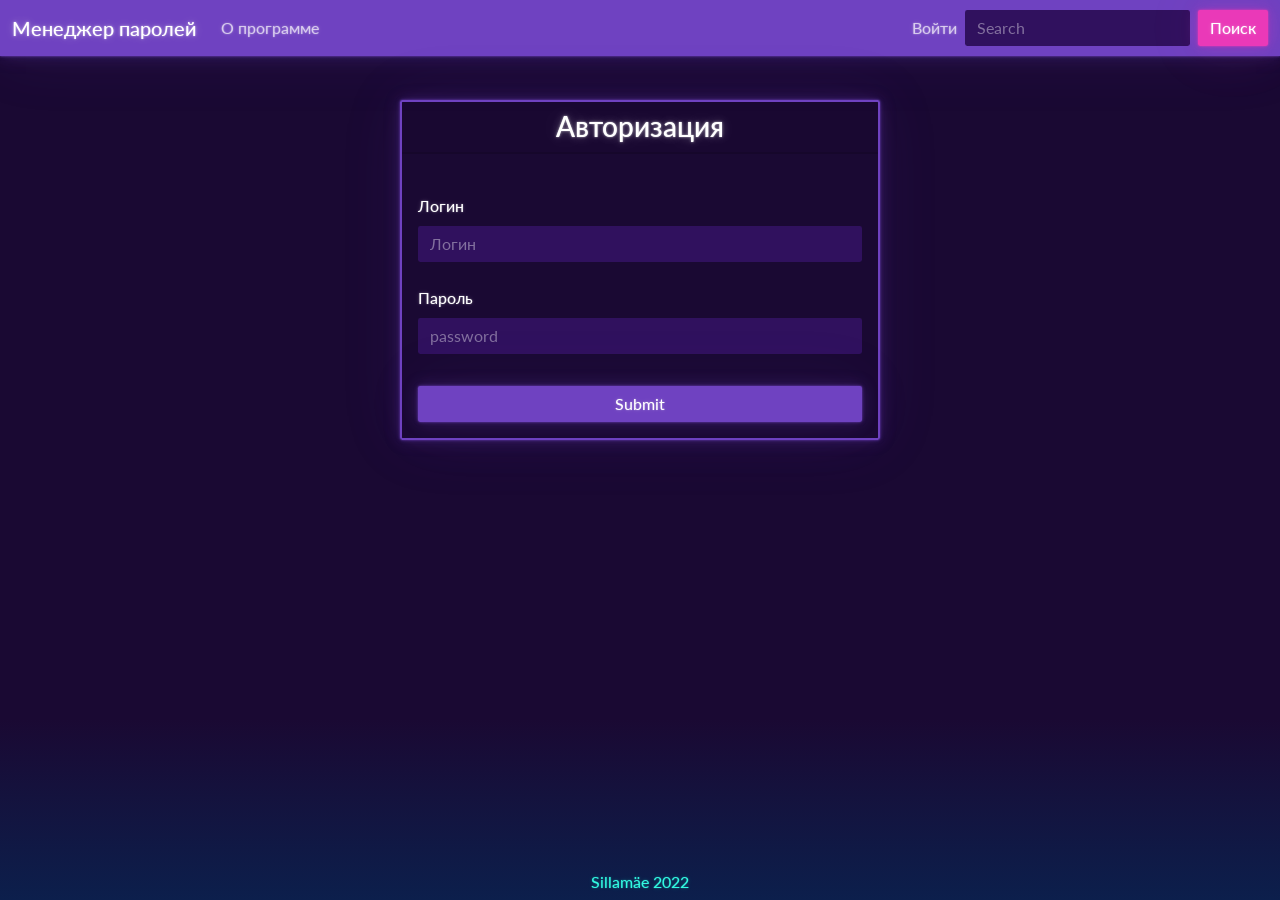
==== web/proba.html @ 5f6b2876 "Авторизация с помощью JavaScript" ====
<!DOCTYPE html>

<html>
    <head>
        <title>Менеджер паролей</title>
        <meta charset="UTF-8">
        <meta name="viewport" content="width=device-width, initial-scale=1.0">
        <link rel="stylesheet" href="css/vapor_bootstrap.min.css" />
        <link rel="stylesheet" href="css/index.css" />
    </head>
    <body class="d-flex flex-column min-vh-100">
        
        <nav class="navbar navbar-expand-lg navbar-dark bg-primary">
            <div class="container-fluid">
              <a class="navbar-brand" href="#" id="menu_list_pages">Менеджер паролей</a>
              <button class="navbar-toggler" type="button" data-bs-toggle="collapse" data-bs-target="#navbarColor03" aria-controls="navbarColor03" aria-expanded="false" aria-label="Toggle navigation">
                <span class="navbar-toggler-icon"></span>
              </button>

              <div class="collapse navbar-collapse" id="navbarColor03">
                <ul class="navbar-nav me-auto">
                  <li class="nav-item">
                    <a class="nav-link d-none" href="#" id="menu_add">Добавить
                      <span class="visually-hidden">(current)</span>
                    </a>
                  </li>
                  <li class="nav-item ">
                    <a class="nav-link d-none" href="#" id="menu_profile">Профиль
                      <span class="visually-hidden">(current)</span>
                    </a>
                  </li>
                  
                  <li class="nav-item ">
                    <a class="nav-link" href="#" id="menu_about">О программе</a>
                  </li>
                  
                </ul>
                <ul class="navbar-nav ">
                    <li class="nav-item">
                        <a class="nav-link" href="#" id="menu_login">Войти</a>
                    </li>
                    <li class="nav-item">
                        <a class="nav-link d-none" href="#" id="menu_logout">Выйти</a>
                    </li>
                </ul>
                  <form class="d-flex" action="#" method="POST">
                  <input class="form-control me-sm-2" type="text" placeholder="Search">
                  <button class="btn btn-secondary my-2 my-sm-0" type="submit">Поиск</button>
                </form>
              </div>
            </div>
        </nav>
        <p class="info" id="info">&nbsp</p>
        <div id="content" class="flex-grow-1">
            <div class="card border-primary mb-3 mx-auto" style="max-width: 30rem;">
                <h3 class="card-header text-center">Авторизация</h3>
                <div class="card-body">
                  <div class="form-group">
                    <label for="login" class="form-label mt-4">Логин</label>
                    <input type="text" class="form-control" id="login" placeholder="Логин">
                  </div>
                  <div class="form-group">
                    <label for="password" class="form-label mt-4">Пароль</label>
                    <input type="password" class="form-control" id="password" placeholder="password">
                  </div>
                </div>
                <button type="submit" class="btn btn-primary m-3">Submit</button>
            </div>
        </div>
        <div  class="d-flex justify-content-center footer">Sillamäe 2022</div>
        <script src="https://cdn.jsdelivr.net/npm/bootstrap@5.1.3/dist/js/bootstrap.bundle.min.js" integrity="sha384-ka7Sk0Gln4gmtz2MlQnikT1wXgYsOg+OMhuP+IlRH9sENBO0LRn5q+8nbTov4+1p" crossorigin="anonymous"></script>
        <script src="js/index.js"></script>
    </body>
</html>
---- web/css/index.css ----
h1{
    width: 100%;
    text-align: center;
    padding: 5px;
}
.info{
    width: 100%;
    text-align: center;
    padding: 2px;
}
.footer{
   position:fixed;
   left:0px;
   bottom:0px;
   height:30px;
   width:100%;
}
.active{
    *border-bottom: 2px solid black;
    background-color: #1ba2f6;
}
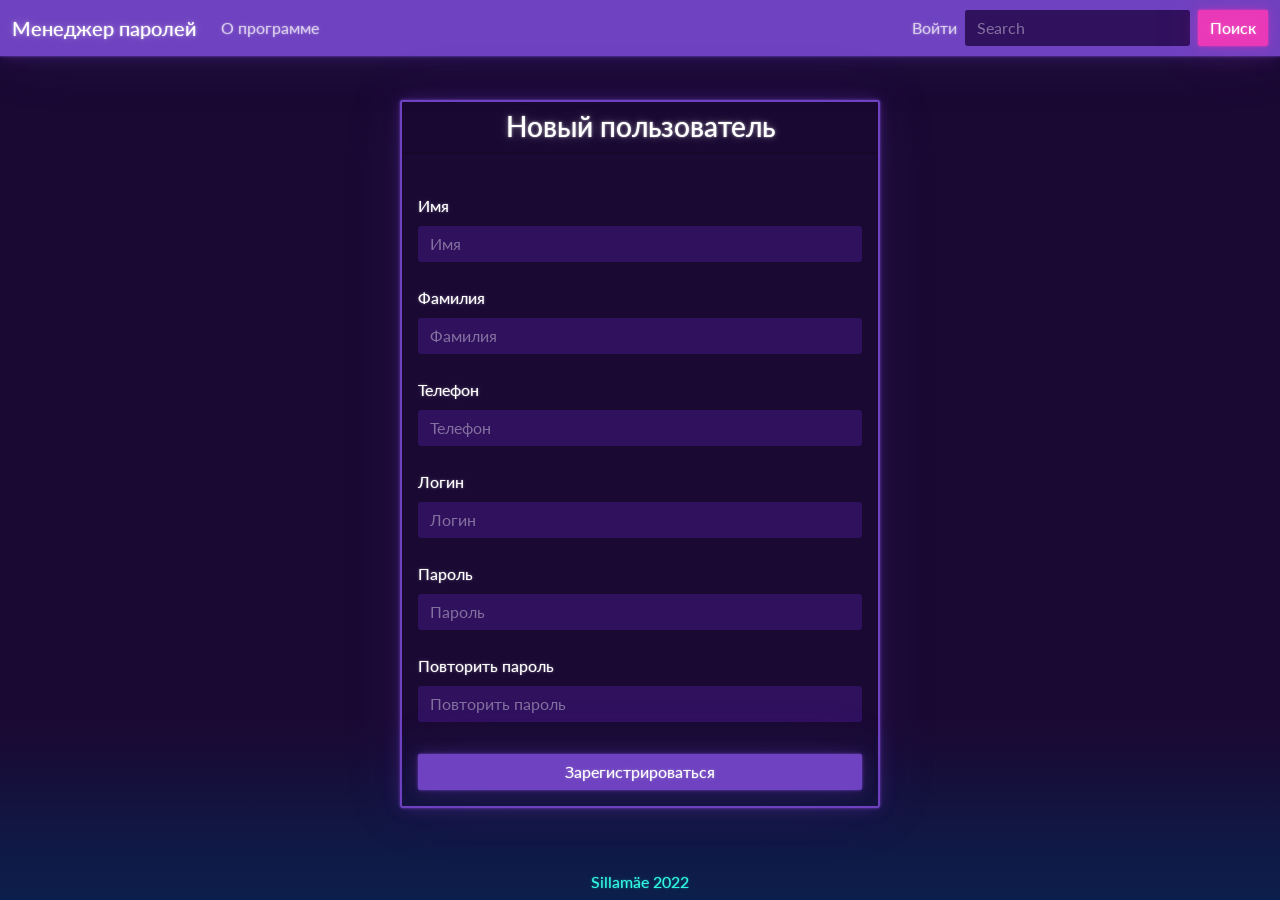
==== commit 9d4656fa: "Добавили регистрацию пользователя" ====
--- a/web/proba.html
+++ b/web/proba.html
@@ -53,18 +53,34 @@
         <p class="info" id="info">&nbsp</p>
         <div id="content" class="flex-grow-1">
             <div class="card border-primary mb-3 mx-auto" style="max-width: 30rem;">
-                <h3 class="card-header text-center">Авторизация</h3>
+                <h3 class="card-header text-center">Новый пользователь</h3>
                 <div class="card-body">
+                  <div class="form-group">
+                    <label for="firstname" class="form-label mt-4">Имя</label>
+                    <input type="text" class="form-control" id="firstname" placeholder="Имя">
+                  </div>
+                  <div class="form-group">
+                    <label for="lastname" class="form-label mt-4">Фамилия</label>
+                    <input type="text" class="form-control" id="lastname" placeholder="Фамилия">
+                  </div>
+                  <div class="form-group">
+                    <label for="phone" class="form-label mt-4">Телефон</label>
+                    <input type="text" class="form-control" id="phone" placeholder="Телефон">
+                  </div>
                   <div class="form-group">
                     <label for="login" class="form-label mt-4">Логин</label>
                     <input type="text" class="form-control" id="login" placeholder="Логин">
                   </div>
                   <div class="form-group">
-                    <label for="password" class="form-label mt-4">Пароль</label>
-                    <input type="password" class="form-control" id="password" placeholder="password">
+                    <label for="password1" class="form-label mt-4">Пароль</label>
+                    <input type="password" class="form-control" id="password1" placeholder="Пароль">
+                  </div>
+                  <div class="form-group">
+                    <label for="password2" class="form-label mt-4">Повторить пароль</label>
+                    <input type="password" class="form-control" id="password2" placeholder="Повторить пароль">
                   </div>
                 </div>
-                <button type="submit" class="btn btn-primary m-3">Submit</button>
+                <button type="submit" class="btn btn-primary m-3">Зарегистрироваться</button>
             </div>
         </div>
         <div  class="d-flex justify-content-center footer">Sillamäe 2022</div>
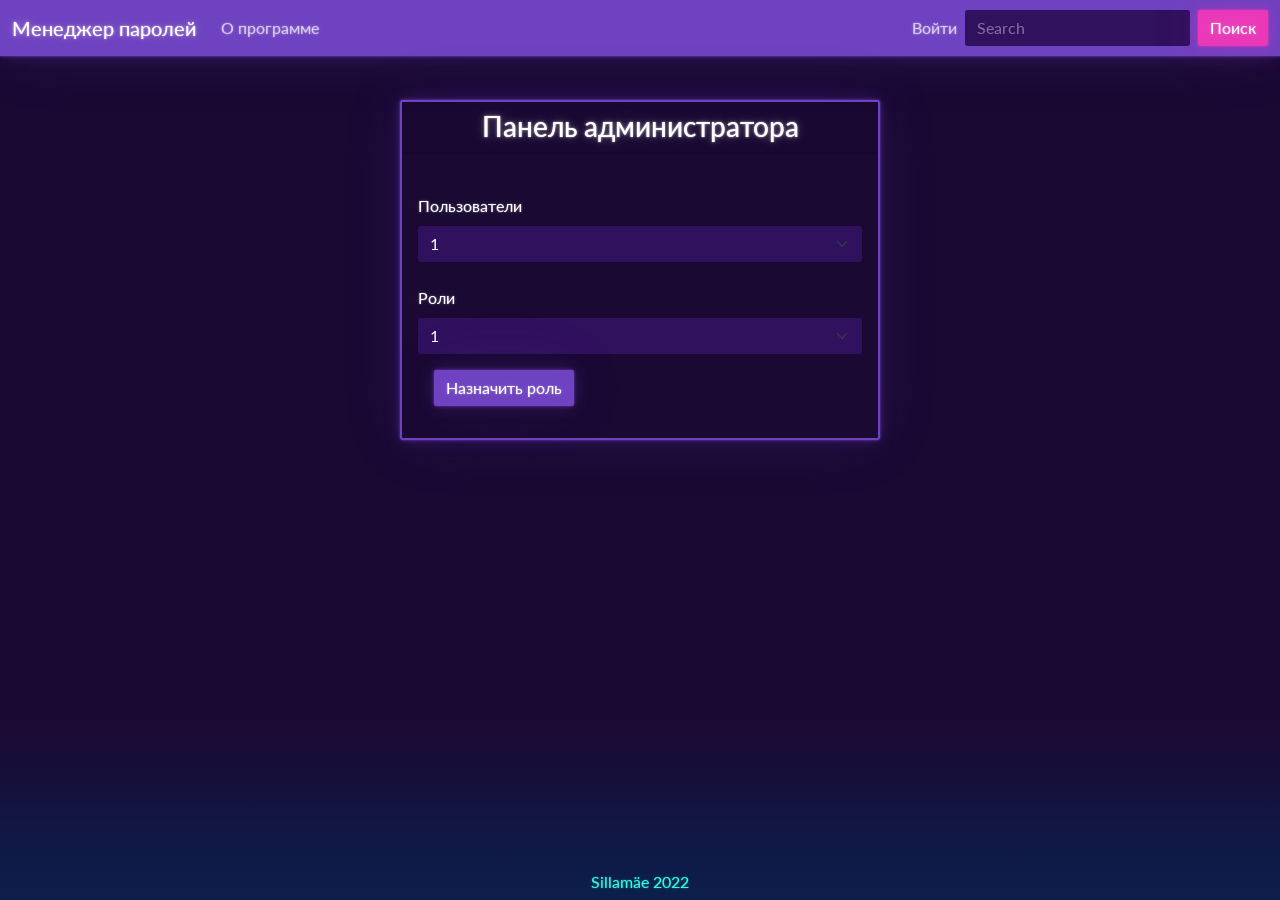
==== commit 0d0a2ead: "Работаем над AdminModule.js" ====
--- a/web/proba.html
+++ b/web/proba.html
@@ -53,34 +53,29 @@
         <p class="info" id="info">&nbsp</p>
         <div id="content" class="flex-grow-1">
             <div class="card border-primary mb-3 mx-auto" style="max-width: 30rem;">
-                <h3 class="card-header text-center">Новый пользователь</h3>
+                <h3 class="card-header text-center">Панель администратора</h3>
                 <div class="card-body">
                   <div class="form-group">
-                    <label for="firstname" class="form-label mt-4">Имя</label>
-                    <input type="text" class="form-control" id="firstname" placeholder="Имя">
+                    <label for="select_users" class="form-label mt-4">Пользователи</label>
+                    <select class="form-select" id="select_users" name="selectUsers">
+                      <option>1</option>
+                      <option>2</option>
+                      <option>3</option>
+                      <option>4</option>
+                      <option>5</option>
+                    </select>
                   </div>
                   <div class="form-group">
-                    <label for="lastname" class="form-label mt-4">Фамилия</label>
-                    <input type="text" class="form-control" id="lastname" placeholder="Фамилия">
+                    <label for="select_roles" class="form-label mt-4">Роли</label>
+                    <select class="form-select" id="select_roles" name="selectRoles">
+                      <option>1</option>
+                      <option>2</option>
+                      <option>3</option>
+                      <option>4</option>
+                      <option>5</option>
+                    </select>
                   </div>
-                  <div class="form-group">
-                    <label for="phone" class="form-label mt-4">Телефон</label>
-                    <input type="text" class="form-control" id="phone" placeholder="Телефон">
-                  </div>
-                  <div class="form-group">
-                    <label for="login" class="form-label mt-4">Логин</label>
-                    <input type="text" class="form-control" id="login" placeholder="Логин">
-                  </div>
-                  <div class="form-group">
-                    <label for="password1" class="form-label mt-4">Пароль</label>
-                    <input type="password" class="form-control" id="password1" placeholder="Пароль">
-                  </div>
-                  <div class="form-group">
-                    <label for="password2" class="form-label mt-4">Повторить пароль</label>
-                    <input type="password" class="form-control" id="password2" placeholder="Повторить пароль">
-                  </div>
-                </div>
-                <button type="submit" class="btn btn-primary m-3">Зарегистрироваться</button>
+                <button type="submit" class="btn btn-primary m-3">Назначить роль</button>
             </div>
         </div>
         <div  class="d-flex justify-content-center footer">Sillamäe 2022</div>
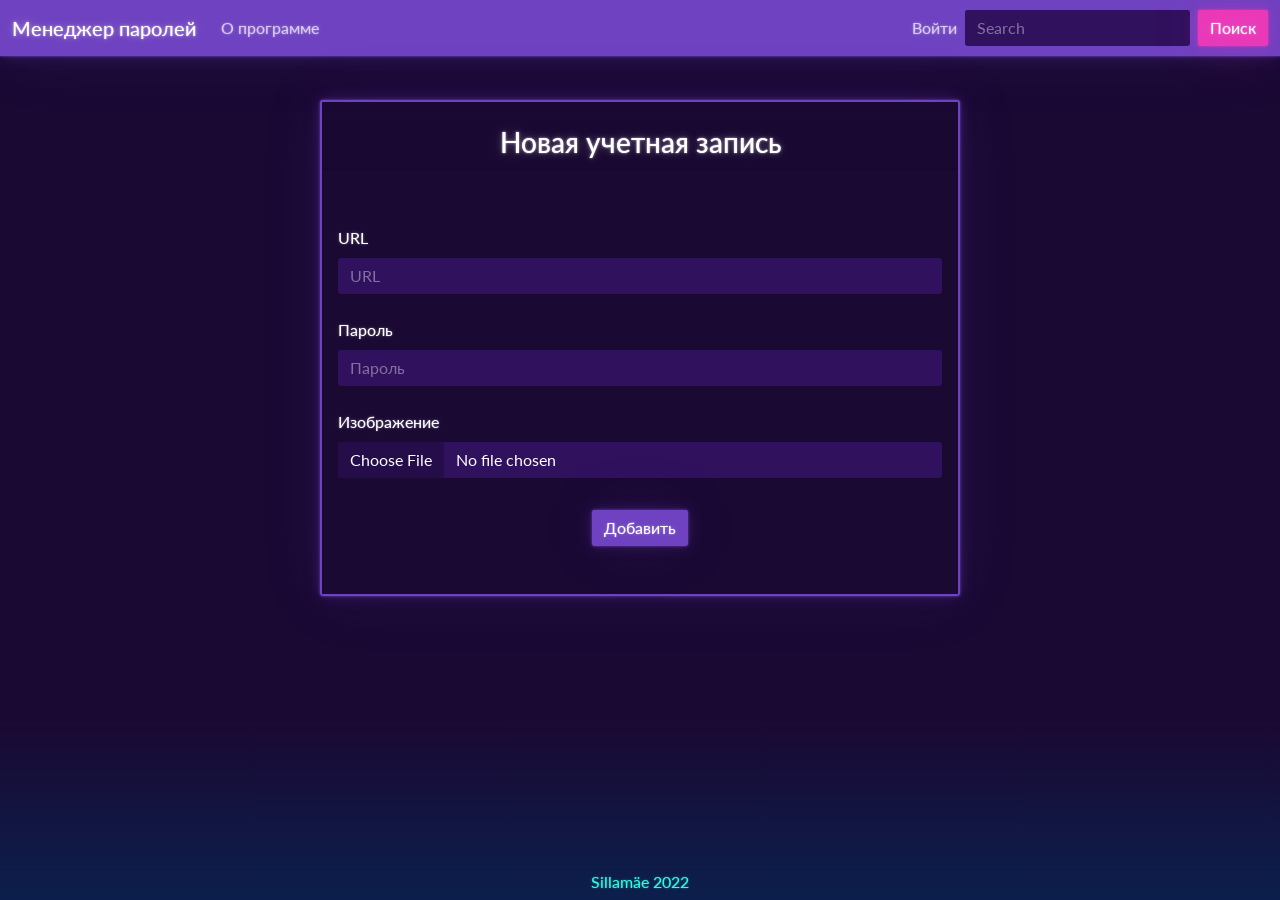
==== commit d8ed1a26: "Работаем над загрузкой файла изображения и добалением сущности хранящей данные ресурса" ====
--- a/web/proba.html
+++ b/web/proba.html
@@ -52,30 +52,24 @@
         </nav>
         <p class="info" id="info">&nbsp</p>
         <div id="content" class="flex-grow-1">
-            <div class="card border-primary mb-3 mx-auto" style="max-width: 30rem;">
-                <h3 class="card-header text-center">Панель администратора</h3>
+            <div class="card border-primary mb-3 mx-auto" style="max-width: 40rem;">
+                <h3 class="card-header text-center my-3">Новая учетная запись</h3>
                 <div class="card-body">
                   <div class="form-group">
-                    <label for="select_users" class="form-label mt-4">Пользователи</label>
-                    <select class="form-select" id="select_users" name="selectUsers">
-                      <option>1</option>
-                      <option>2</option>
-                      <option>3</option>
-                      <option>4</option>
-                      <option>5</option>
-                    </select>
+                    <label for="url" class="form-label mt-4">URL</label>
+                    <input type="text" class="form-control" id="url" placeholder="URL">
                   </div>
                   <div class="form-group">
-                    <label for="select_roles" class="form-label mt-4">Роли</label>
-                    <select class="form-select" id="select_roles" name="selectRoles">
-                      <option>1</option>
-                      <option>2</option>
-                      <option>3</option>
-                      <option>4</option>
-                      <option>5</option>
-                    </select>
+                    <label for="password" class="form-label mt-4">Пароль</label>
+                    <input type="password" class="form-control" id="password" placeholder="Пароль">
                   </div>
-                <button type="submit" class="btn btn-primary m-3">Назначить роль</button>
+                  <div class="form-group">
+                    <label for="imageFile" class="form-label mt-4">Изображение</label>
+                    <input class="form-control" type="file" id="imageFile" name="imageFile">
+                  </div>  
+                  <div class="w-100 text-center my-3">
+                    <button type="submit" class="btn btn-primary my-3" id="addAccount">Добавить</button>
+                  </div>
             </div>
         </div>
         <div  class="d-flex justify-content-center footer">Sillamäe 2022</div>
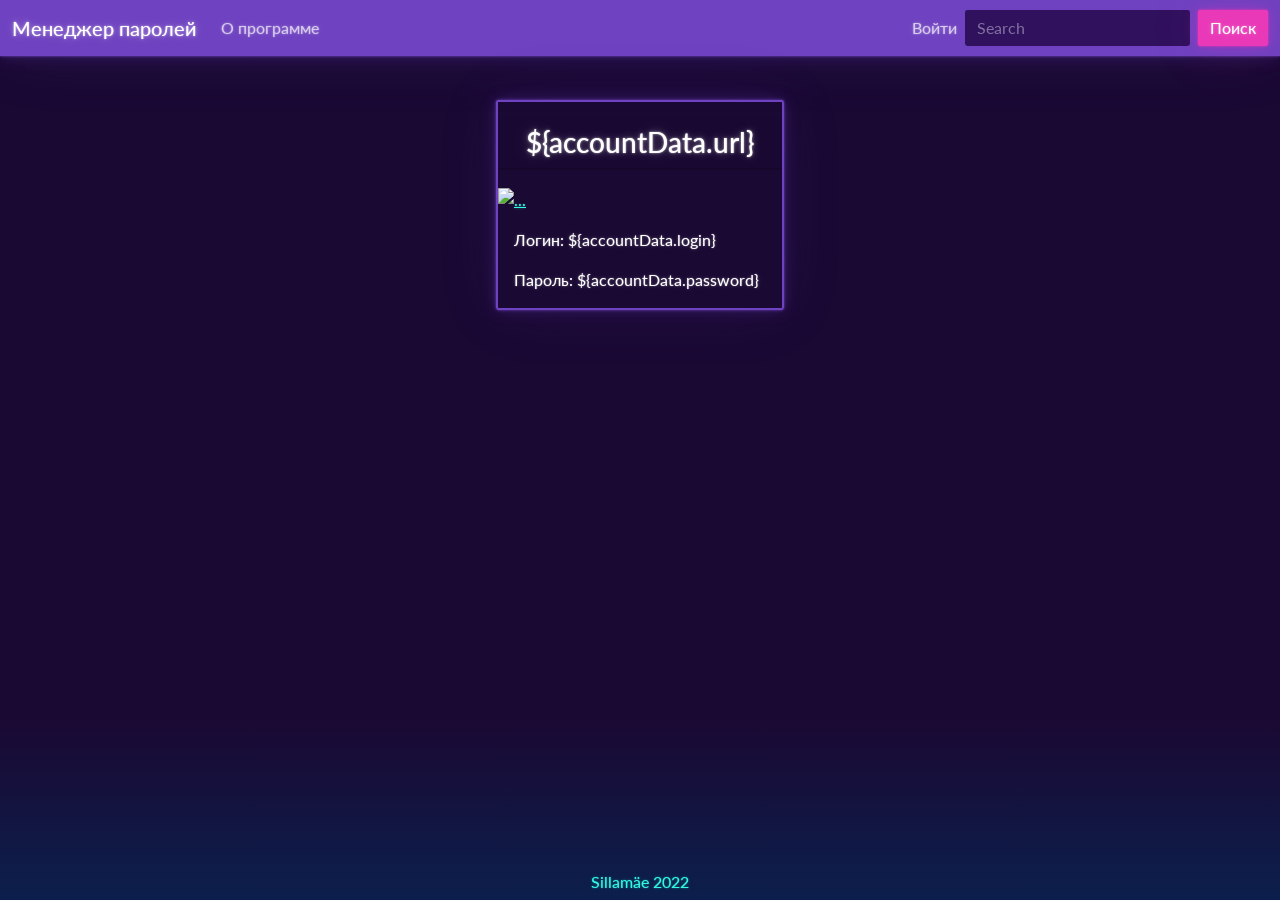
==== commit 18f7822a: "Работаем над созданием сервлета Insertfile" ====
--- a/web/proba.html
+++ b/web/proba.html
@@ -52,24 +52,15 @@
         </nav>
         <p class="info" id="info">&nbsp</p>
         <div id="content" class="flex-grow-1">
-            <div class="card border-primary mb-3 mx-auto" style="max-width: 40rem;">
-                <h3 class="card-header text-center my-3">Новая учетная запись</h3>
+            <div class="card border-primary mb-3 mx-auto" style="max-width: 18rem;">
+                <h3 class="card-header text-center my-3">${accountData.url}</h3>
+                <a href="accountData.url" target="_blank">
+                    <img src="insertFile/${accountData.pathToImage}" class="card-img-top" style="max-height: 20rem;" alt="...">
+                </a>
                 <div class="card-body">
-                  <div class="form-group">
-                    <label for="url" class="form-label mt-4">URL</label>
-                    <input type="text" class="form-control" id="url" placeholder="URL">
-                  </div>
-                  <div class="form-group">
-                    <label for="password" class="form-label mt-4">Пароль</label>
-                    <input type="password" class="form-control" id="password" placeholder="Пароль">
-                  </div>
-                  <div class="form-group">
-                    <label for="imageFile" class="form-label mt-4">Изображение</label>
-                    <input class="form-control" type="file" id="imageFile" name="imageFile">
-                  </div>  
-                  <div class="w-100 text-center my-3">
-                    <button type="submit" class="btn btn-primary my-3" id="addAccount">Добавить</button>
-                  </div>
+                    <p class="card-text">Логин: ${accountData.login}</p>
+                    <p class="card-text">Пароль: ${accountData.password}</p>
+                </div>
             </div>
         </div>
         <div  class="d-flex justify-content-center footer">Sillamäe 2022</div>
